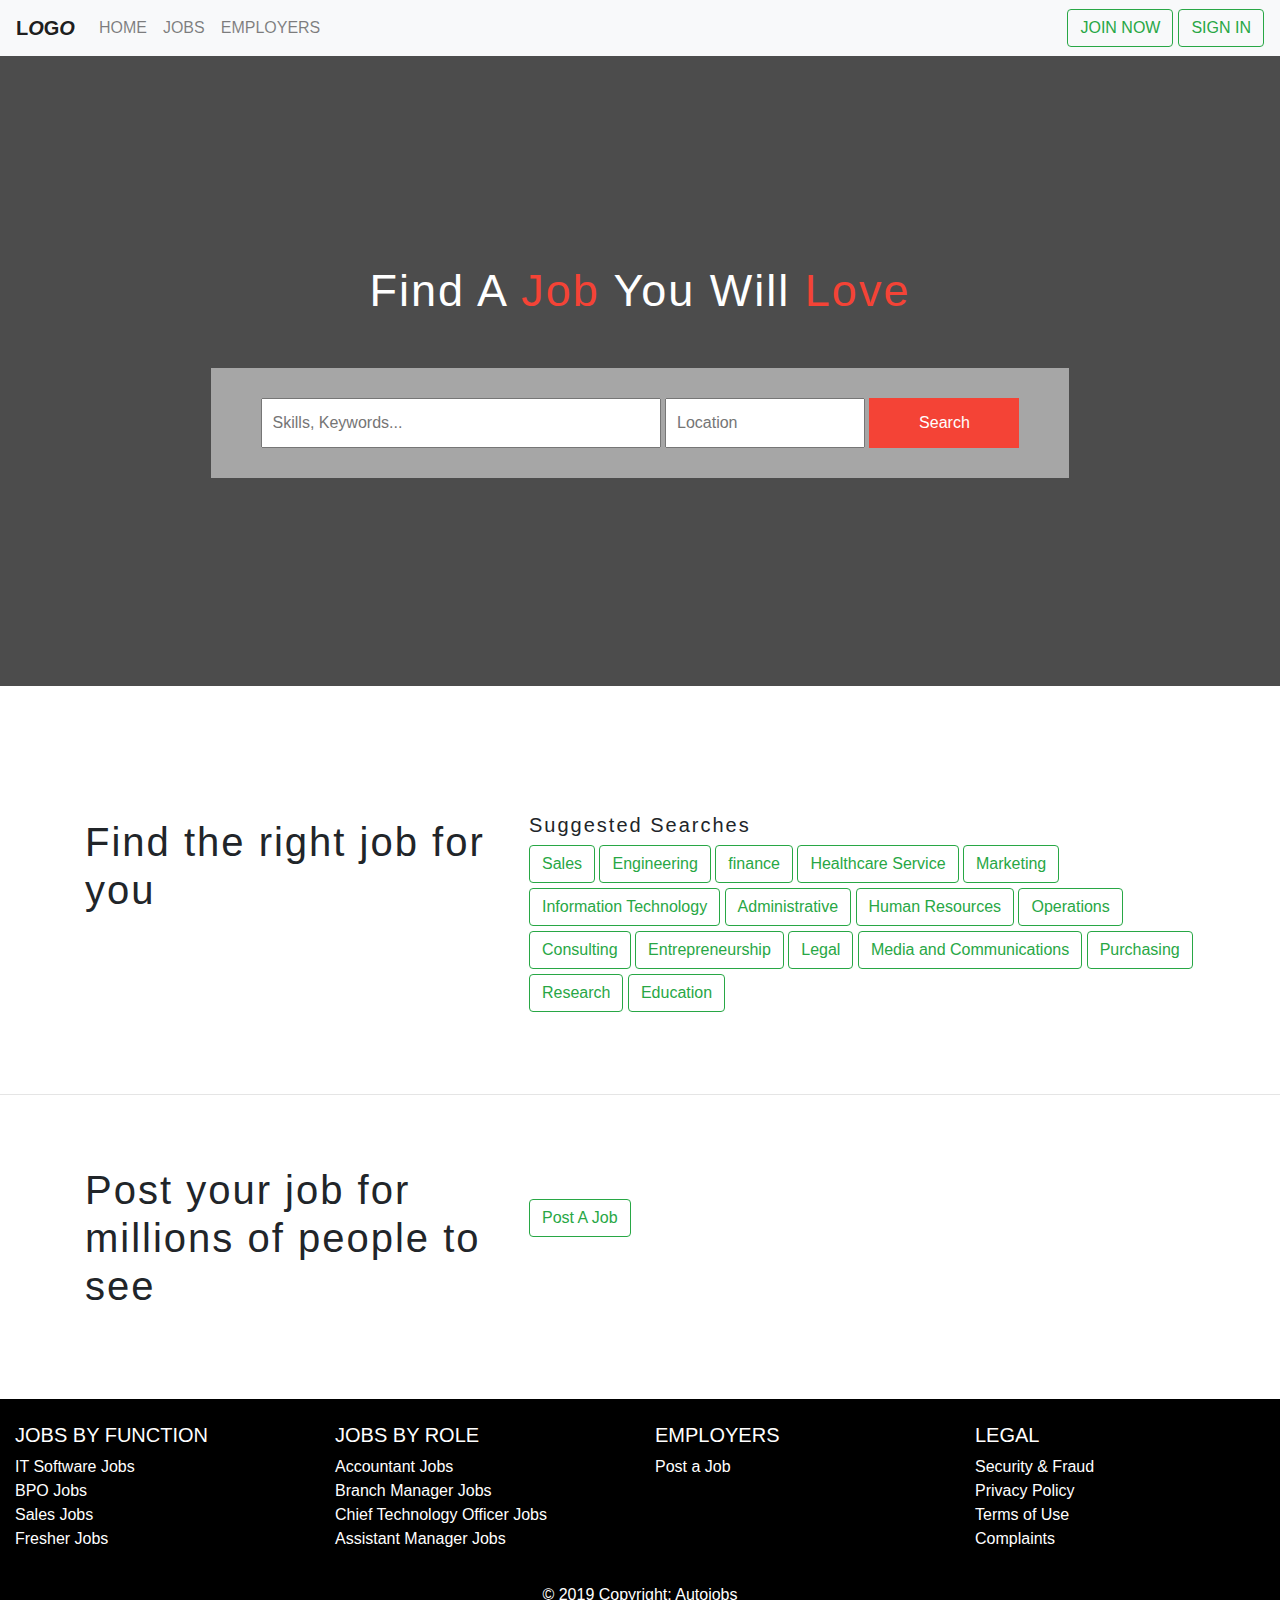
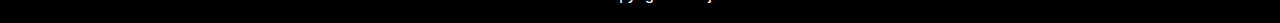
==== index.html @ 40382a01 "first commit" ====
<!doctype html>
<html lang="en">

<head>
    <!-- Required meta tags -->
    <meta charset="utf-8">
    <meta name="viewport" content="width=device-width, initial-scale=1, shrink-to-fit=no">

    <!-- Bootstrap CSS -->
    <link rel="stylesheet" href="https://stackpath.bootstrapcdn.com/bootstrap/4.3.1/css/bootstrap.min.css" integrity="sha384-ggOyR0iXCbMQv3Xipma34MD+dH/1fQ784/j6cY/iJTQUOhcWr7x9JvoRxT2MZw1T" crossorigin="anonymous">
    <link rel="stylesheet" href="style.css">
    <title>Auto Jobs</title>
</head>

<body>
    <nav class="navbar navbar-expand-lg navbar-light bg-light">
        <a class="navbar-brand" href="index.html"><b>L<i>O</i>G<i>O</i></b></a>
        <button class="navbar-toggler" type="button" data-toggle="collapse" data-target="#navbarSupportedContent" aria-controls="navbarSupportedContent" aria-expanded="false" aria-label="Toggle navigation">
          <span class="navbar-toggler-icon"></span>
        </button>

        <div class="collapse navbar-collapse" id="navbarSupportedContent">
            <ul class="navbar-nav mr-auto">
                <li class="nav-item">
                    <a class="nav-link" href="index.html">HOME</a>
                </li>
                <li class="nav-item">
                    <a class="nav-link" href="jobs.html">JOBS</a>
                </li>
                <!-- <li class="nav-item dropdown">
                    <a class="nav-link dropdown-toggle" href="#" id="navbarDropdown" role="button" data-toggle="dropdown" aria-haspopup="true" aria-expanded="false">
                Dropdown
              </a>
                    <div class="dropdown-menu" aria-labelledby="navbarDropdown">
                        <a class="dropdown-item" href="#">Action</a>
                        <a class="dropdown-item" href="#">Another action</a>
                        <div class="dropdown-divider"></div>
                        <a class="dropdown-item" href="#">Something else here</a>
                    </div>
                </li> -->
                <li class="nav-item">
                    <a class="nav-link" href="#">EMPLOYERS</a>
                </li>
            </ul>
            <form class="form-inline" action="signup.html">
                <button class="btn btn-outline-success my-2 my-sm-0 btn-space" type="submit"> JOIN NOW</button>
            </form>
            <form class="form-inline" action="login.html">
                <button class="btn btn-outline-success my-2 my-sm-0" type="submit">SIGN IN</button>
            </form>
        </div>
    </nav>
    <div class="header">
        <form action="">
            <h1 class="main">Find A <span>Job</span> You Will <span> Love</span></h1>
            <div class="form-box">
                <input type="text" class="search-field skills" name="search" placeholder="Skills, Keywords..." />
                <input type="text" class="search-field location" name="search" placeholder="Location" />
                <button class="search-btn" type="button">Search</button>
            </div>
        </form>

    </div>
    <div class="find container">
        <h1 class="left">Find the right job for you</h1>
        <div class="left">
            <h5 class="right">Suggested Searches</h5>
            <button type="button" class="btn btn-outline-success">Sales</button>
            <button type="button" class="btn btn-outline-success">Engineering</button>
            <button type="button" class="btn btn-outline-success">finance</button>
            <button type="button" class="btn btn-outline-success">Healthcare Service</button>
            <button type="button" class="btn btn-outline-success">Marketing</button>
            <button type="button" class="btn btn-outline-success">Information Technology</button>
            <button type="button" class="btn btn-outline-success">Administrative</button>
            <button type="button" class="btn btn-outline-success">Human Resources</button>
            <button type="button" class="btn btn-outline-success">Operations</button>
            <button type="button" class="btn btn-outline-success">Consulting</button>
            <button type="button" class="btn btn-outline-success">Entrepreneurship</button>
            <button type="button" class="btn btn-outline-success">Legal</button>
            <button type="button" class="btn btn-outline-success">Media and Communications</button>
            <button type="button" class="btn btn-outline-success">Purchasing</button>
            <button type="button" class="btn btn-outline-success">Research</button>
            <button type="button" class="btn btn-outline-success">Education</button>
        </div>
    </div>
    <hr>
    <div class="container">
        <h1 class="left">Post your job for millions of people to see</h1>
        <div class="right post">
            <button type="button" class="btn btn-outline-success post">Post A Job</button>
        </div>
    </div>
    <br><br><br><br><br><br><br><br><br><br><br><br>

    <!-- Footer -->
    <footer class="page-footer font-small blue pt-4 foot">

        <!-- Footer Links -->
        <div class="container-fluid text-center text-md-left">

            <!-- Grid row -->
            <div class="row">

                <!-- Grid column -->
                <div class="col-md-3 mb-md-0 mb-3">

                    <!-- Links -->
                    <h5 class="text-uppercase">Jobs by Function</h5>

                    <ul class="list-unstyled">
                        <li>
                            <a href="#!">IT Software Jobs</a>
                        </li>
                        <li>
                            <a href="#!">BPO Jobs</a>
                        </li>
                        <li>
                            <a href="#!">Sales Jobs</a>
                        </li>
                        <li>
                            <a href="#!">Fresher Jobs</a>
                        </li>
                    </ul>

                </div>

                <!-- Grid column -->
                <div class="col-md-3 mb-md-0 mb-3">

                    <!-- Links -->
                    <h5 class="text-uppercase">Jobs by Role</h5>

                    <ul class="list-unstyled">
                        <li>
                            <a href="#!">Accountant Jobs</a>
                        </li>
                        <li>
                            <a href="#!">Branch Manager Jobs</a>
                        </li>
                        <li>
                            <a href="#!">Chief Technology Officer Jobs</a>
                        </li>
                        <li>
                            <a href="#!">Assistant Manager Jobs</a>
                        </li>
                    </ul>

                </div>
                <!-- Grid column -->

                <hr class="clearfix w-100 d-md-none pb-3">



                <!-- Grid column -->


                <!-- Grid column -->
                <div class="col-md-3 mb-md-0 mb-3">

                    <!-- Links -->
                    <h5 class="text-uppercase">Employers</h5>

                    <ul class="list-unstyled">
                        <li>
                            <a href="#!">Post a Job</a>
                        </li>
                        <!-- <li>
                            <a href="#!">Link 2</a>
                        </li>
                        <li>
                            <a href="#!">Link 3</a>
                        </li>
                        <li>
                            <a href="#!">Link 4</a>
                        </li> -->
                    </ul>

                </div>
                <!-- Grid column -->

                <!-- Grid column -->
                <div class="col-md-3 mb-md-0 mb-3">

                    <!-- Links -->
                    <h5 class="text-uppercase">Legal</h5>

                    <ul class="list-unstyled">
                        <li>
                            <a href="#!">Security & Fraud</a>
                        </li>
                        <li>
                            <a href="#!">Privacy Policy</a>
                        </li>
                        <li>
                            <a href="#!">Terms of Use</a>
                        </li>
                        <li>
                            <a href="#!">Complaints</a>
                        </li>
                    </ul>

                </div>
                <!-- Grid column -->

            </div>
            <!-- Grid row -->

        </div>
        <!-- Footer Links -->

        <!-- Copyright -->
        <div class="footer-copyright text-center py-3">© 2019 Copyright:
            <a href="https://autojobs.online">Autojobs</a>
        </div>
        <!-- Copyright -->

    </footer>
    <!-- Footer -->

    <!-- Optional JavaScript -->
    <!-- jQuery first, then Popper.js, then Bootstrap JS -->
    <script src="https://code.jquery.com/jquery-3.3.1.slim.min.js" integrity="sha384-q8i/X+965DzO0rT7abK41JStQIAqVgRVzpbzo5smXKp4YfRvH+8abtTE1Pi6jizo" crossorigin="anonymous"></script>
    <script src="https://cdnjs.cloudflare.com/ajax/libs/popper.js/1.14.7/umd/popper.min.js" integrity="sha384-UO2eT0CpHqdSJQ6hJty5KVphtPhzWj9WO1clHTMGa3JDZwrnQq4sF86dIHNDz0W1" crossorigin="anonymous"></script>
    <script src="https://stackpath.bootstrapcdn.com/bootstrap/4.3.1/js/bootstrap.min.js" integrity="sha384-JjSmVgyd0p3pXB1rRibZUAYoIIy6OrQ6VrjIEaFf/nJGzIxFDsf4x0xIM+B07jRM" crossorigin="anonymous"></script>
</body>

</html>
---- style.css ----
.btn-space {
    margin-right: 5px;
}

.body {
    margin: 0;
    padding: 0;
}

.header {
    height: 70vh;
    background-image: linear-gradient(rgba(0, 0, 0, 0.7), rgba(0, 0, 0, 0.7));
    background-size: cover;
    background-position: center;
    display: flex;
    justify-content: center;
    align-items: center;
    font-family: sans-serif;
}

h1.main {
    text-align: center;
    color: #fff;
    margin-bottom: 50px;
    font-size: 45px;
    letter-spacing: 2px;
}

span {
    color: #f44336;
}

.search-field {
    height: 50px;
    padding: 10px;
}

.skills {
    width: 400px;
}

.location {
    width: 200px;
}

.search-btn {
    height: 50px;
    width: 150px;
    background: #f44336;
    border: none;
    color: #fff;
}

.search-btn:hover {
    background: #bb0d00;
    cursor: pointer;
}

.form-box {
    background-color: rgba(255, 255, 255, 0.5);
    padding: 30px 50px;
}

h1.left {
    width: 40%;
    float: left;
    font-weight: 500;
    letter-spacing: 2px;
    margin-top: 5%;
    font-family: sans-serif;
    margin-bottom: 8%;
}

h5.right {
    width: 60%;
    float: right;
    font-weight: 500;
    letter-spacing: 2px;
    margin-top: 50px;
    font-family: sans-serif;
}

.right {
    float: right;
    width: 60%;
}

.btn {
    margin-bottom: 5px;
}

.post {
    margin-top: 5%;
    margin-bottom: 8%;
}

.find {
    margin-top: 6%;
    margin-bottom: 6%;
}

.pink {
    background-image: linear-gradient(rgba(0, 0, 0, 0.7), rgba(0, 0, 0, 0.7));
}

.foot {
    background-color: black;
    color: white;
}

a {
    color: white;
    text-decoration: none;
}

a:hover {
    color: green;
}

.move {
    padding-left: 47%;
}

.sign1 {
    justify-content: center;
}

.sign {
    margin-top: 5%;
}

.filter {
    width: 20%;
    float: left;
}

.jobs {
    width: 78%;
    float: right;
}
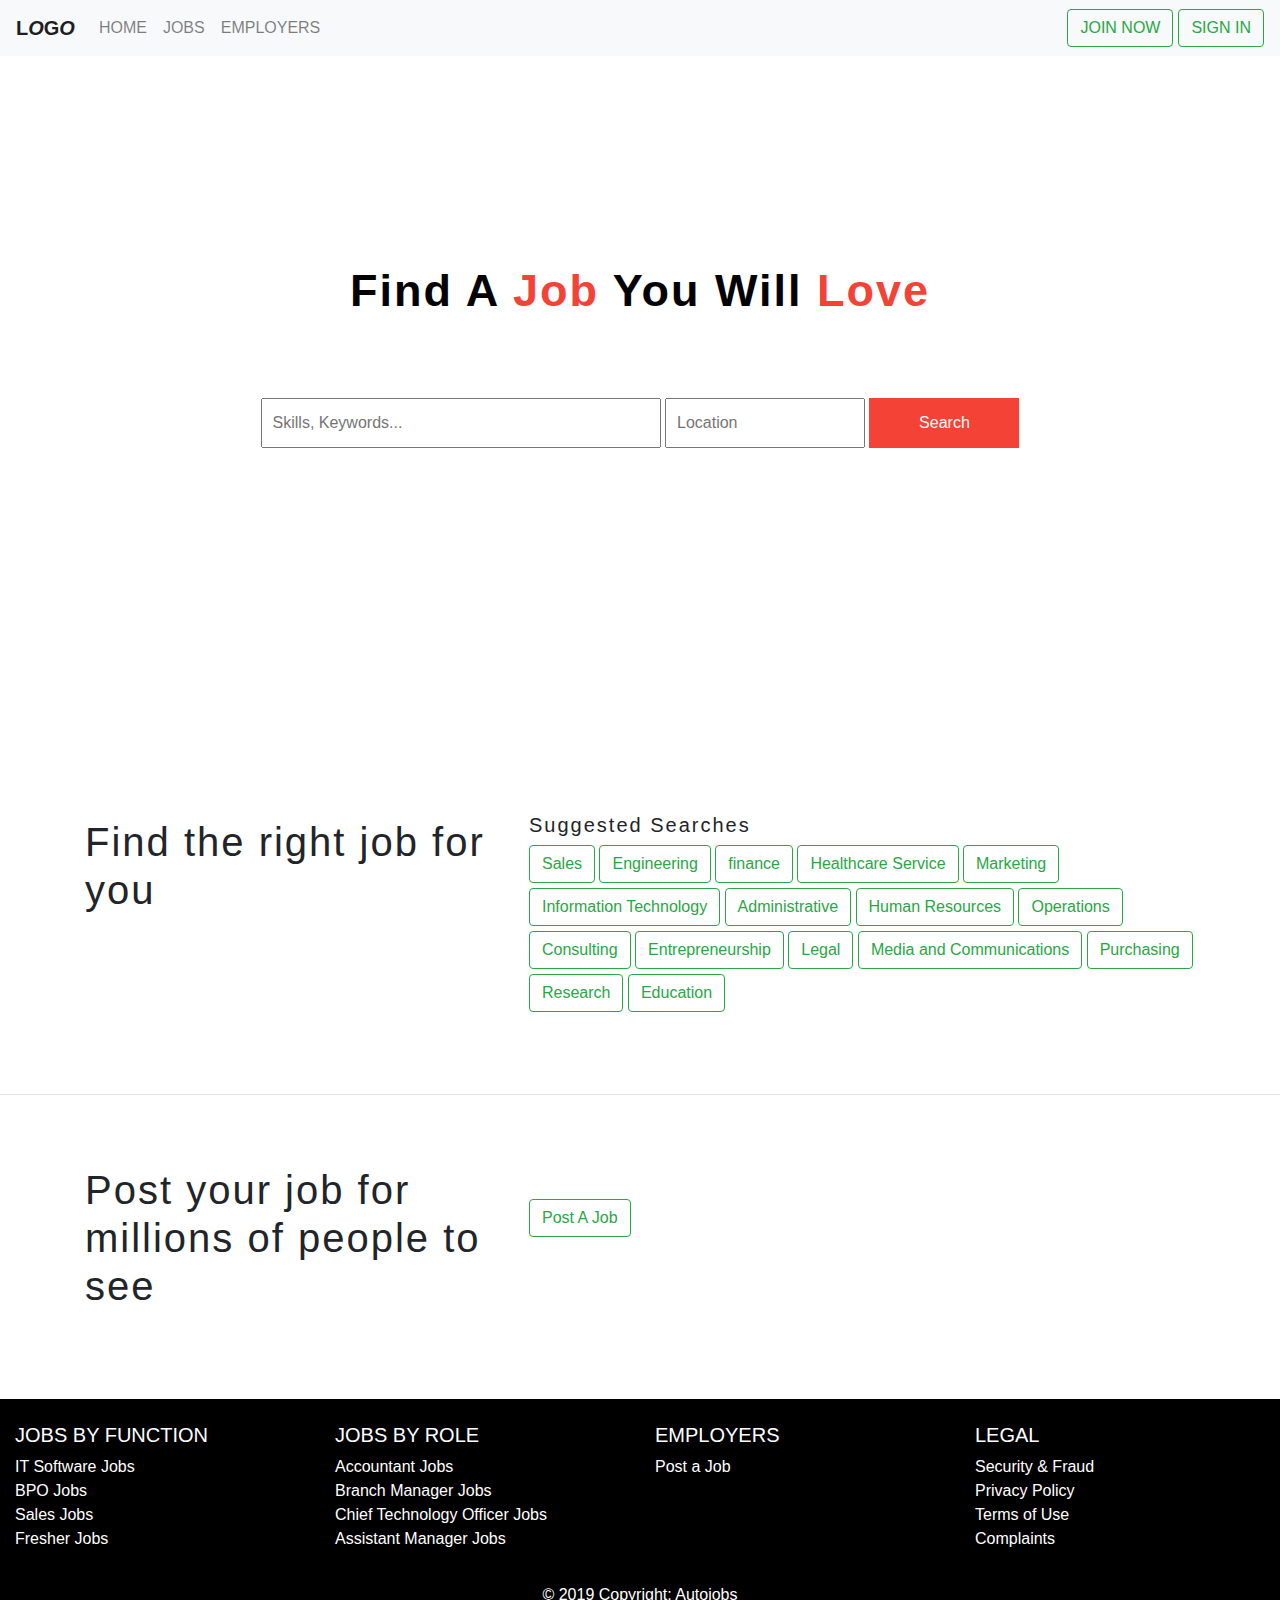
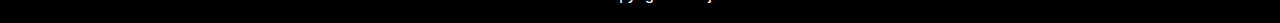
==== commit 1b6c6ee7: "front end" ====
--- a/index.html
+++ b/index.html
@@ -39,7 +39,7 @@
                     </div>
                 </li> -->
                 <li class="nav-item">
-                    <a class="nav-link" href="#">EMPLOYERS</a>
+                    <a class="nav-link" href="employer.html">EMPLOYERS</a>
                 </li>
             </ul>
             <form class="form-inline" action="signup.html">
@@ -109,16 +109,16 @@
 
                     <ul class="list-unstyled">
                         <li>
-                            <a href="#!">IT Software Jobs</a>
-                        </li>
-                        <li>
-                            <a href="#!">BPO Jobs</a>
-                        </li>
-                        <li>
-                            <a href="#!">Sales Jobs</a>
-                        </li>
-                        <li>
-                            <a href="#!">Fresher Jobs</a>
+                            <a href="jobs.html">IT Software Jobs</a>
+                        </li>
+                        <li>
+                            <a href="jobs.html">BPO Jobs</a>
+                        </li>
+                        <li>
+                            <a href="jobs.html">Sales Jobs</a>
+                        </li>
+                        <li>
+                            <a href="jobs.html">Fresher Jobs</a>
                         </li>
                     </ul>
 
@@ -132,16 +132,16 @@
 
                     <ul class="list-unstyled">
                         <li>
-                            <a href="#!">Accountant Jobs</a>
-                        </li>
-                        <li>
-                            <a href="#!">Branch Manager Jobs</a>
-                        </li>
-                        <li>
-                            <a href="#!">Chief Technology Officer Jobs</a>
-                        </li>
-                        <li>
-                            <a href="#!">Assistant Manager Jobs</a>
+                            <a href="jobs.html">Accountant Jobs</a>
+                        </li>
+                        <li>
+                            <a href="jobs.html">Branch Manager Jobs</a>
+                        </li>
+                        <li>
+                            <a href="jobs.html">Chief Technology Officer Jobs</a>
+                        </li>
+                        <li>
+                            <a href="jobs.html">Assistant Manager Jobs</a>
                         </li>
                     </ul>
 
@@ -163,7 +163,7 @@
 
                     <ul class="list-unstyled">
                         <li>
-                            <a href="#!">Post a Job</a>
+                            <a href="employer.html">Post a Job</a>
                         </li>
                         <!-- <li>
                             <a href="#!">Link 2</a>
--- a/style.css
+++ b/style.css
@@ -9,7 +9,8 @@
 
 .header {
     height: 70vh;
-    background-image: linear-gradient(rgba(0, 0, 0, 0.7), rgba(0, 0, 0, 0.7));
+    /* background-image: linear-gradient(rgba(0, 0, 0, 0.7), rgba(0, 0, 0, 0.7)); */
+    background-image: url(https://previews.123rf.com/images/kitkana/kitkana1501/kitkana150100001/35073310-lots-of-people-icons-illustrations-all-connecting-together-.jpg);
     background-size: cover;
     background-position: center;
     display: flex;
@@ -20,9 +21,10 @@
 
 h1.main {
     text-align: center;
-    color: #fff;
+    color: rgb(3, 3, 3);
     margin-bottom: 50px;
     font-size: 45px;
+    font-weight: 600;
     letter-spacing: 2px;
 }
 
@@ -135,6 +137,17 @@
 }
 
 .jobs {
-    width: 78%;
+    margin-left: 2%;
+    width: 58%;
+    float: left;
+}
+
+.job-image {
+    width: 40%;
+    float: left;
+}
+
+.job-from {
+    width: 60%;
     float: right;
 }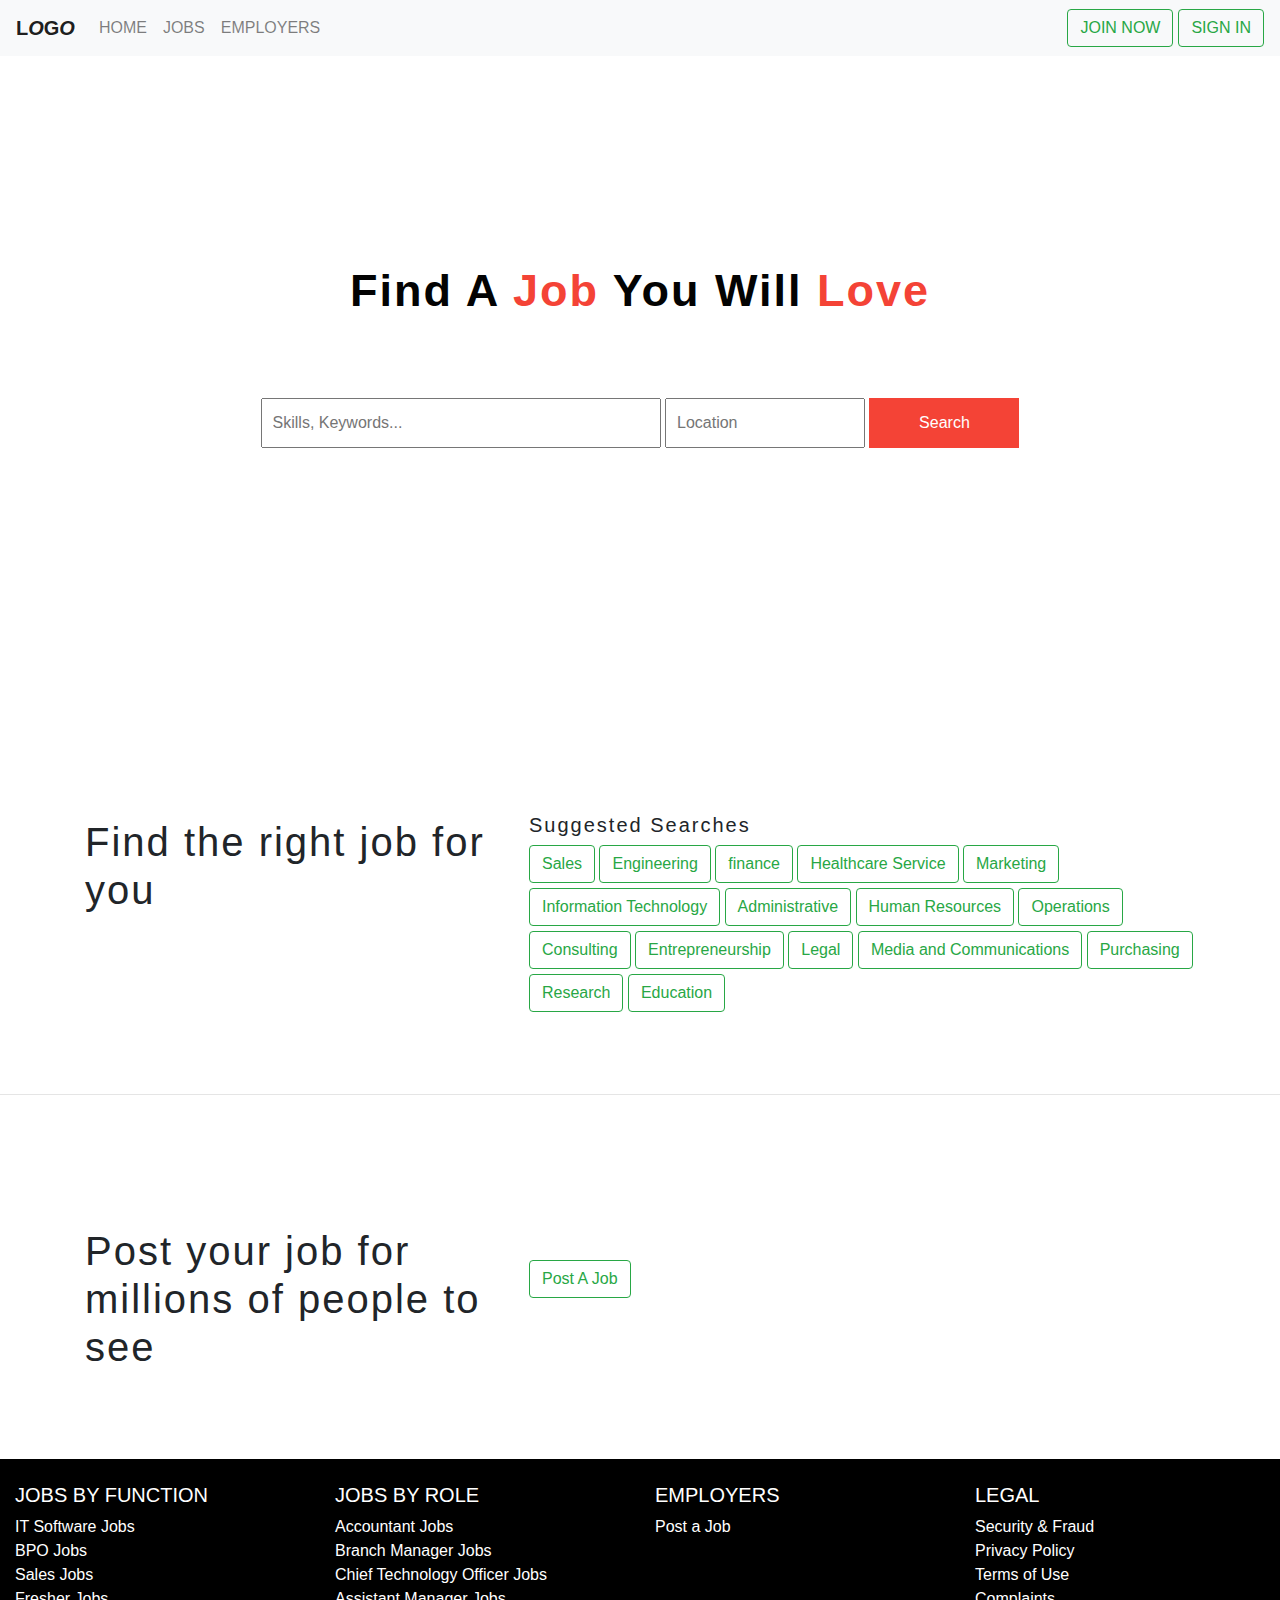
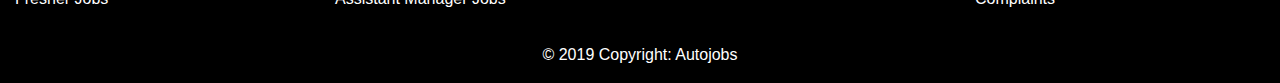
==== commit 4864be8a: "responsive" ====
--- a/index.html
+++ b/index.html
@@ -84,7 +84,7 @@
         </div>
     </div>
     <hr>
-    <div class="container">
+    <div class="find container">
         <h1 class="left">Post your job for millions of people to see</h1>
         <div class="right post">
             <button type="button" class="btn btn-outline-success post">Post A Job</button>
--- a/style.css
+++ b/style.css
@@ -150,4 +150,58 @@
 .job-from {
     width: 60%;
     float: right;
+}
+
+
+/* responsive code for index page */
+
+@media only screen and (max-width: 600px) {
+    .header h1 {
+        font-size: 20px;
+    }
+    .header input[type=text] {
+        width: 100%;
+    }
+    .find h1 {
+        font-size: 20px;
+        font-weight: 600;
+        float: none;
+        width: 100%;
+    }
+    .left h5 {
+        font-size: 20px;
+        float: none;
+    }
+}
+
+
+/* End Of Index Responsive */
+
+
+/* Responsive code for Jobs Page */
+
+@media only screen and (max-width:600px) {
+    .filter {
+        float: none;
+        width: 100%;
+        margin: auto;
+    }
+    .jobs {
+        float: none;
+        width: 100%;
+        margin: auto;
+        padding: auto;
+    }
+}
+
+
+/* End Of jobs Responsive */
+
+
+/* Responsive code for Employer Page */
+
+@media only screen and (max-width: 600px) {
+    .job-image {
+        width: 100%;
+    }
 }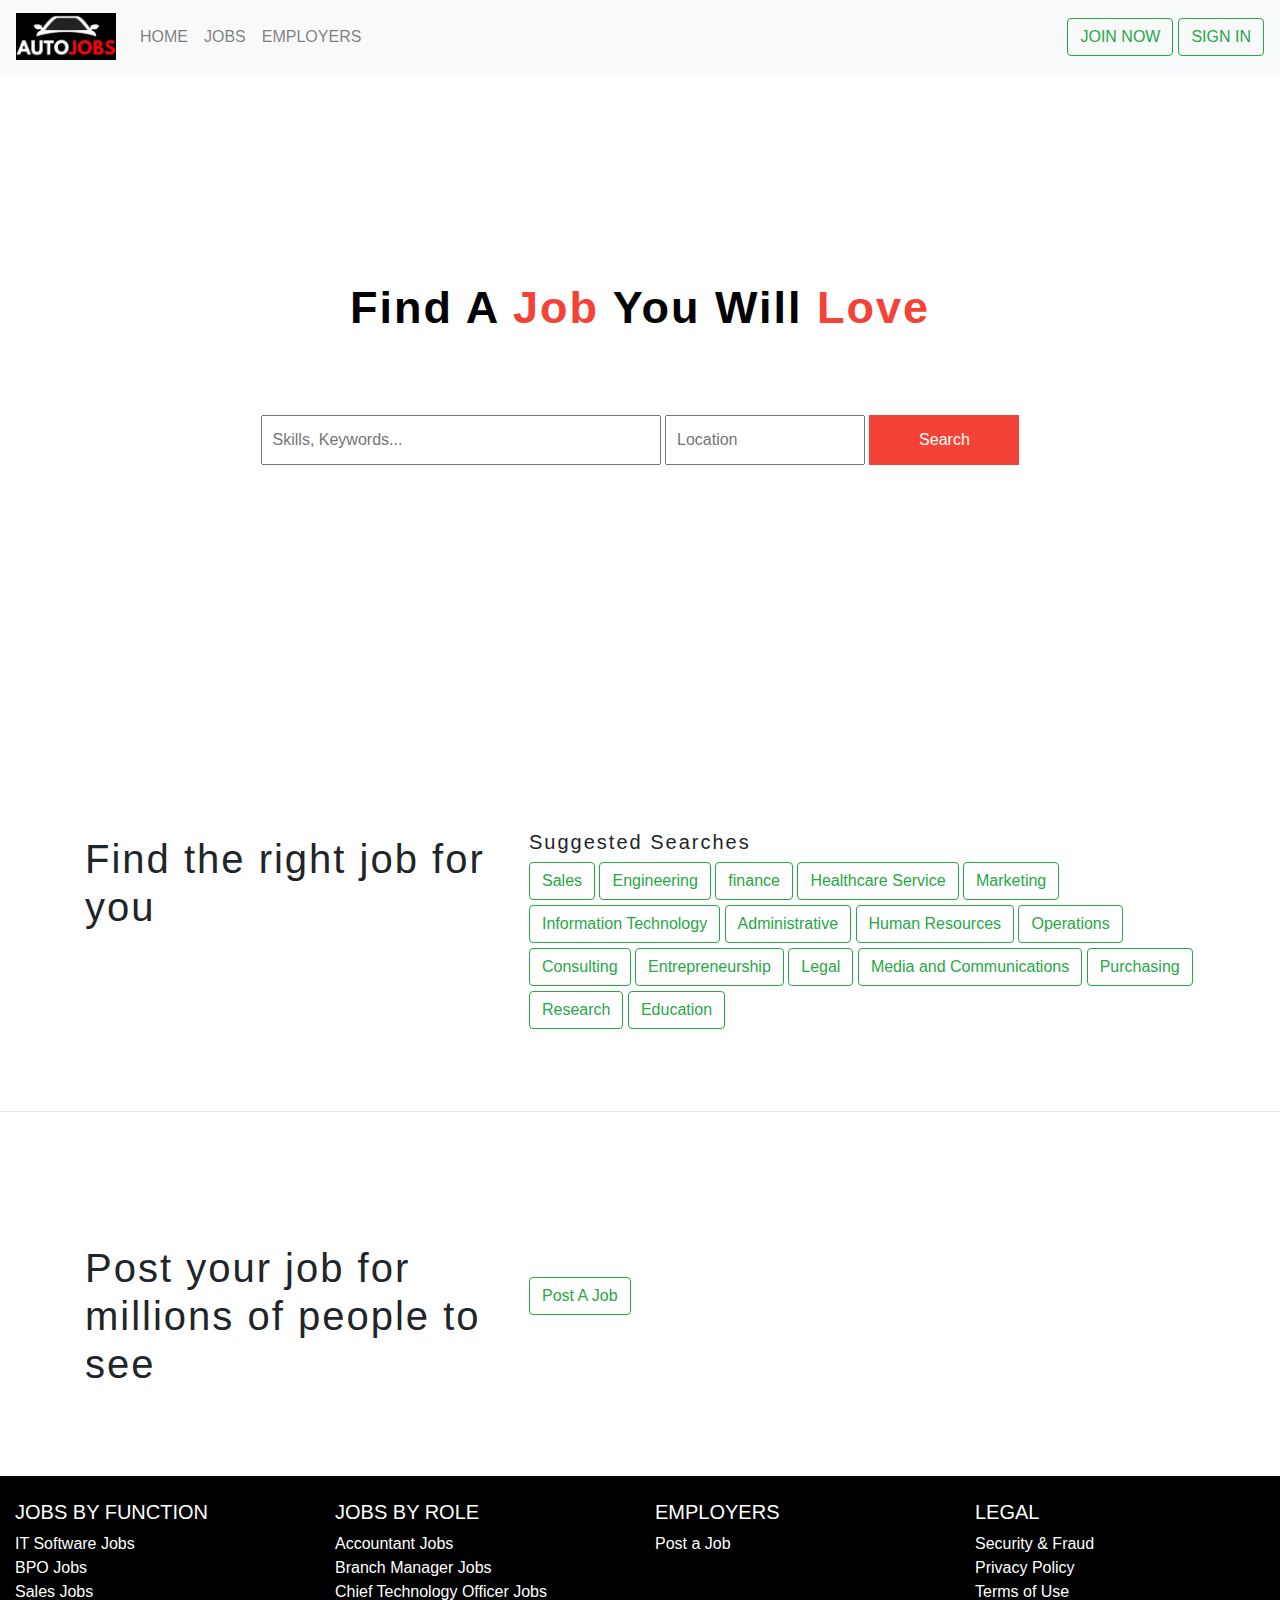
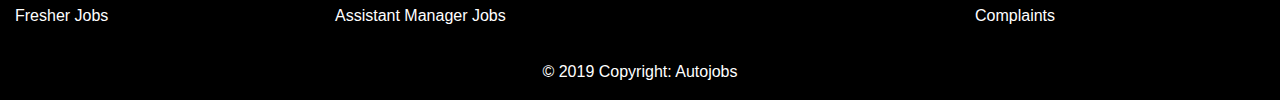
==== commit c57280e3: "Added Logo" ====
--- a/index.html
+++ b/index.html
@@ -14,7 +14,7 @@
 
 <body>
     <nav class="navbar navbar-expand-lg navbar-light bg-light">
-        <a class="navbar-brand" href="index.html"><b>L<i>O</i>G<i>O</i></b></a>
+        <a class="navbar-brand" href="index.html"><img src="logo.png" alt="Autojobs LOGO" width="100"></a>
         <button class="navbar-toggler" type="button" data-toggle="collapse" data-target="#navbarSupportedContent" aria-controls="navbarSupportedContent" aria-expanded="false" aria-label="Toggle navigation">
           <span class="navbar-toggler-icon"></span>
         </button>
